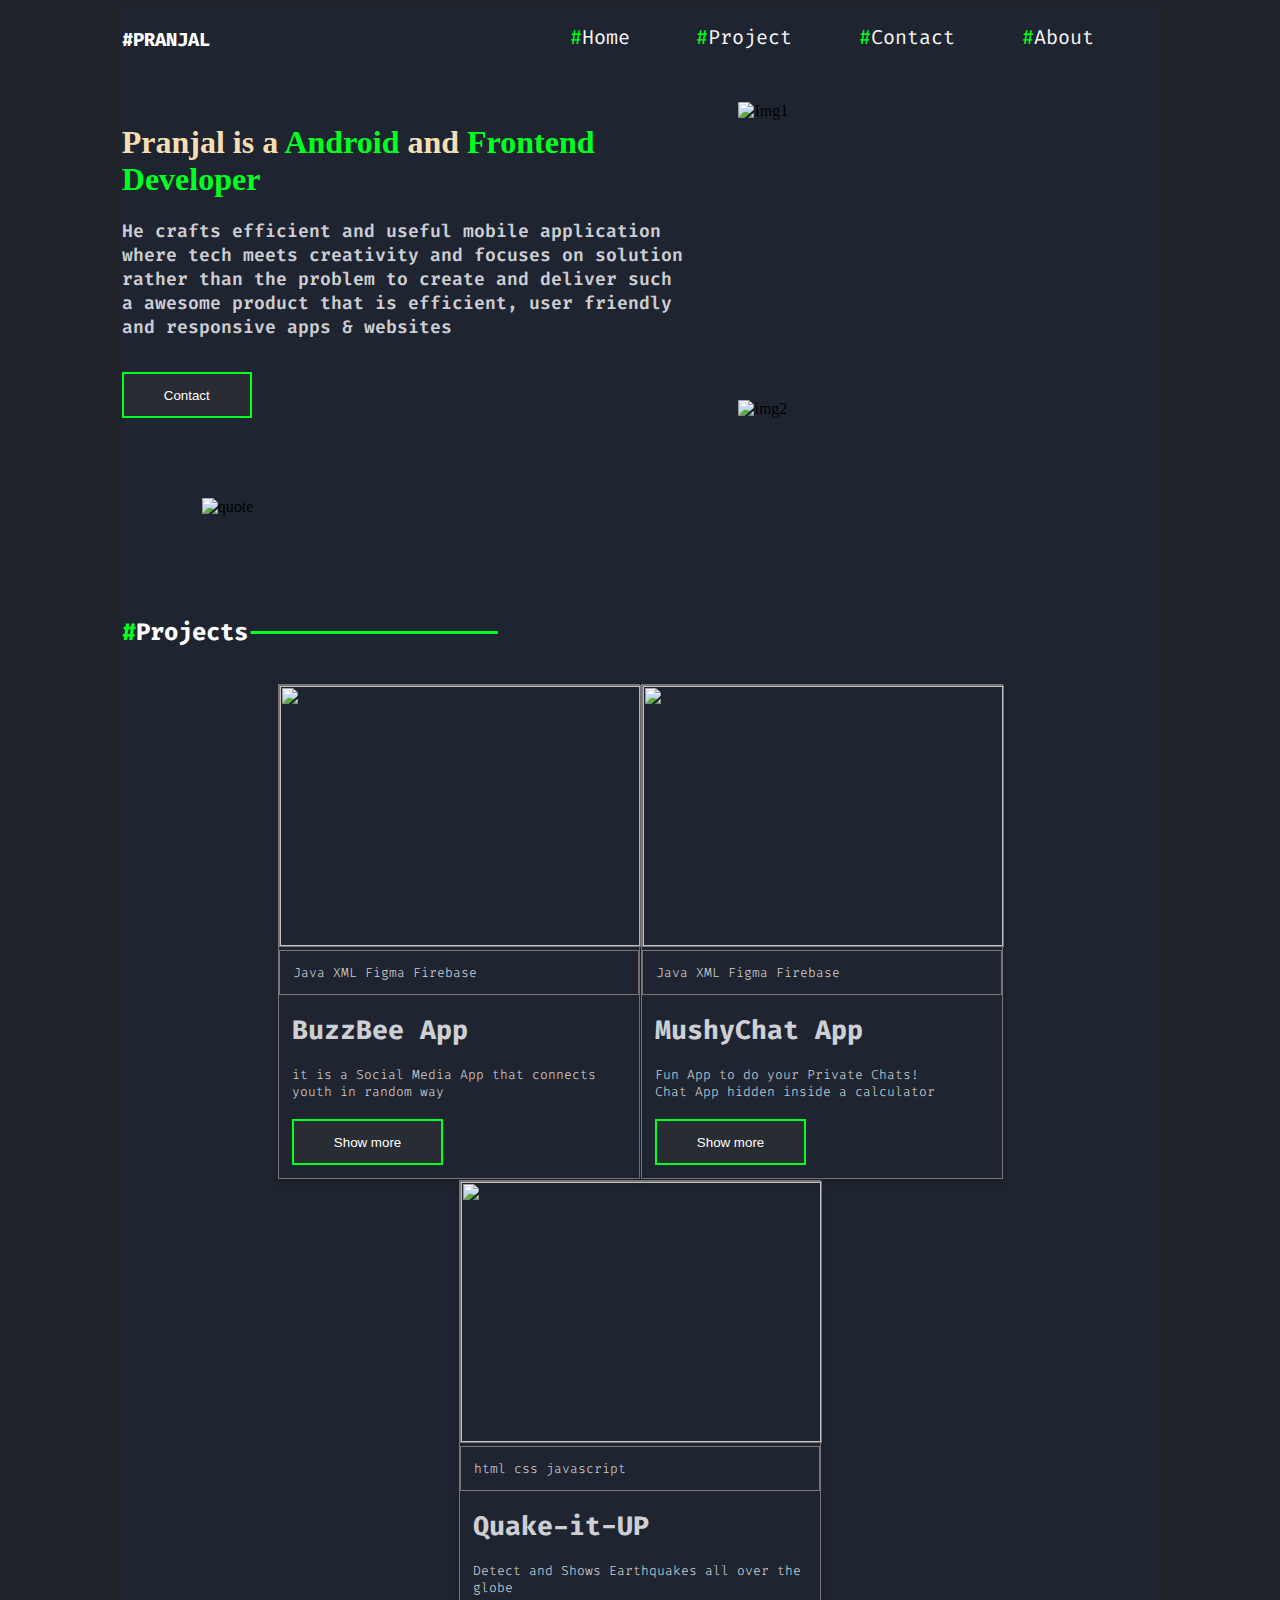
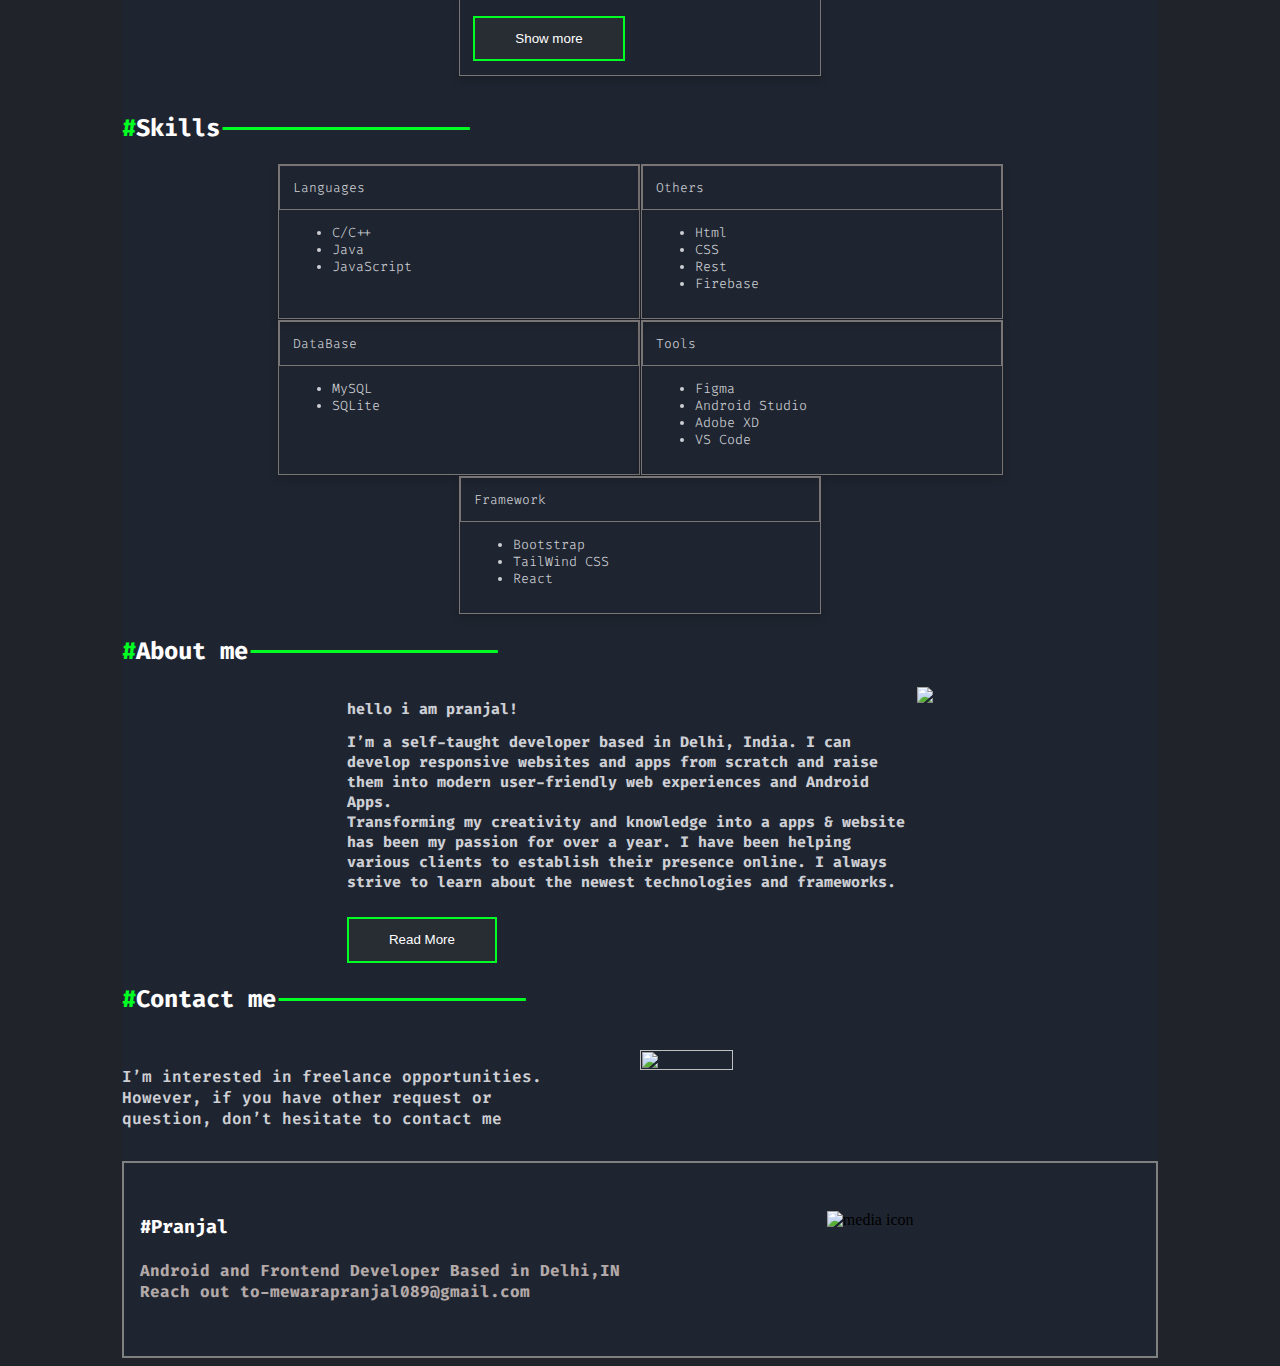
==== index.html @ 4f3ab754 "Add files via upload" ====
<!DOCTYPE html>
<html lang="en">
<head>
    <meta charset="utf-8">
    <meta name="viewport", content="width=device-width,initial-scale=1">
    <meta name="description",content="(enter a brief description)">
    <meta name="author",content="enter-your-site-name">
    <meta name="", content="">

    <title>Pranjal@Dev</title>
    

   <!--Social media shared preview-->
   <!--
    <meta property="og:title", content="title/desc of Preview">
    <meta property="og:site-name", content="enter-your-site-name">
    <meta property="og:url", content="url of shared site">
    <meta property="og:description", content="description">
    <meta property="og:image", content="image preview xyz.png format">
    -->
    <link href="styles.css" rel="stylesheet">
    <link
      rel="stylesheet"
      href="https://fonts.googleapis.com/css2?family=Fira Code:wght@400;500;600;700&display=swap"
    />

</head>
<body>
    <div class="main">

    <nav>
        <div class="nav_container">
            <div class="nav_left">
                <h3>#PRANJAL</h3>
            </div>
            <div class="nav_right">
                <ul>
                    <li><a href="index.html"><span style="color: #00ff22;">#</span>Home</a></li>
                    <li><a href="projects.html"><span style="color: #00ff22;">#</span>Project</a></li>
                    <li><a href="contact.html"><span style="color: #00ff22;">#</span>Contact</a></li>
                    <li><a href="about.html"><span style="color: #00ff22;">#</span>About</a></li>
                </ul>
            </div>
        </div>

    </nav>
    <header>
        <div class="header_container">
         <div class="sec1">
            <h1>Pranjal is a <span style="color: #00ff22;">Android</span> and <span style="color: #00ff22;">Frontend Developer</span></h1>
            <h2>He crafts efficient and useful mobile application where tech meets creativity and focuses on solution rather than the problem
                to create and deliver such a awesome product that is efficient, user friendly and responsive apps & websites
            </h2>
            <br>
            <button type="button" id="button1" onclick="alert('You pressed the button!')">Contact</button>
            </div>
            <div class="sec2">
            <img src="images/Group 46.png" alt="Img1" height="90%" width="90%"><br>
            <img src="images/Frame 58.png" alt="img2"  width="90%">
        </div>
        </div>
    </header>
    <main>
        <div class="quote">
            <img src="images/quote.png" id="img" alt="quote" height="70%" width="100%">
        </div>
        <div class="projects">
            <h2>#<span style="color:white;">Projects</span>------------------</h2>
            <div class="p_gallery">
                <div class="card" >
                    <img src="images/buzzbee.png" width="100%" height="260px">
                    <div class="card_skill">
                        <h3>Java XML Figma Firebase</h3>
                    </div>
                    <div class="card_des">
                        <h1>BuzzBee App</h1>
                        <h3>it is a Social Media App that connects youth in random way</h3>
                        <button>Show more</button>
                    </div>
                </div>
                <div class="card" >
                    <img src="images/mushychat.png" width="100%" height="260px">
                    <div class="card_skill">
                        <h3>Java XML Figma Firebase</h3>
                    </div>
                    <div class="card_des">
                        <h1>MushyChat App</h1>
                        <h3>Fun App to do your Private Chats!<br>
                        Chat App hidden inside a calculator</h3>
                        <button>Show more</button>
                    </div>
                </div>
                <div class="card" >
                    <img src="images/Qaukeitup.png" width="100%" height="260px">
                    <div class="card_skill">
                        <h3>html css javascript</h3>
                    </div>
                    <div class="card_des">
                        <h1>Quake-it-UP</h1>
                        <h3>Detect and Shows Earthquakes all over the globe</h3>
                        <button>Show more</button>
                    </div>
                </div>
            </div>
        </div>
        <div class="Skills">
            <h2>#<span style="color:white;">Skills</span>------------------</h2>
            <div class="s_gallery">
                <div class="skilcon">
                    <div class="card">
                        <div class="card_skill">
                            <h3>Languages</h3>
                        </div>
                        <div class="card_des">
                            <ul>
                                <li>C/C++</li>
                                <li>Java</li>
                                <li>JavaScript</li>
                            </ul>
                        </div>
                    </div>
                    <div class="card">
                        <div class="card_skill">
                            <h3>Others</h3>
                        </div>
                        <div class="card_des">
                            <ul>
                                <li>Html</li>
                                <li>CSS</li>
                                <li>Rest</li>
                                <li>Firebase</li>
                            </ul>
                        </div>
                    </div>
                    <div class="card">
                        <div class="card_skill">
                            <h3>DataBase</h3>
                        </div>
                        <div class="card_des">
                            <ul>
                                <li>MySQL</li>
                                <li>SQLite</li>
                
                            </ul>
                        </div>
                    </div>
                    <div class="card">
                        <div class="card_skill">
                            <h3>Tools</h3>
                        </div>
                        <div class="card_des">
                            <ul>
                                <li>Figma</li>
                                <li>Android Studio</li>
                                <li>Adobe XD</li>
                                <li>VS Code</li>
                            </ul>
                        </div>
                    </div>
                    <div class="card">
                        <div class="card_skill">
                            <h3>Framework</h3>
                        </div>
                        <div class="card_des">
                            <ul>
                                <li>Bootstrap</li>
                                <li>TailWind CSS</li>
                                <li>React</li>
                            </ul>
                        </div>
                    </div>
                    </div>
            </div>
        </div>
        <div class=".container-contact">
            <h2 id="text">#<span style="color:white;">About me</span>------------------</h2>
        <div class="About_container">
            <div class="sec11">
               <h2>hello i am pranjal!</h2>
               <h2>I’m a self-taught developer based in Delhi, India. I can develop responsive websites and apps from scratch and raise them into modern user-friendly web experiences and Android Apps. <br>
                Transforming my creativity and knowledge into a apps & website has been my passion for over a year. I have been helping various clients to establish their presence online. I always strive to learn about the newest technologies and frameworks.</h2>
               <br>
               <button type="button" id="button1" onclick="alert('You pressed the button!')">Read More</button>
               </div>
               <div class="sec22">
               <img src="images/Group 50.png">
           </div>
           </div>
        </div>
        <div class="contact">
            <h2 id="text">#<span style="color:white;">Contact me</span>------------------</h2>
            <div class="con_box">
                <div class="con1">
                    <h3>I’m interested in freelance opportunities. However, if you have other request or question, don’t hesitate to contact me</h3>
                </div class="con2">
                    <img src="images/Frame 33.png" width="30%" height="100%">
            </div>
        </div>

        
    </main>
    <footer>
        <div class="footer">
            <div class="f1">
                <h3>#Pranjal</h3>
                <h4>Android and Frontend Developer Based in Delhi,IN<br>Reach out to-mewarapranjal089@gmail.com</h4>
            </div>
            <div class="f2">
                <img src="images/Group 23.png" alt="media icon">
            </div>
        </div>
    </footer>
</div>
    <script src="script.js"></script>
</body>
</html>
---- styles.css ----
body{
    background-color:#202329 ;
}
.main{
    width: 100%;
    height: 100%;
    background-color: #1f2530;
}
@media  screen and (min-width: 1000px) {
    .main{
        margin: auto;
        width: 82%;
        height: 100%;
    }
}

.nav_container{
    display: flex;
    width: 100%;
}
.nav_left{
    display: flex;
    width: 40%;
    font-family: Fira Code;
    color: white;
    align-items: flex-start;
    cursor: pointer;
}
nav{
    margin-bottom: 2em;
}
.nav_right{
    display: flex;
    width: 60%;
}
.nav_right ul{
    display: flex;
    width: 100%;
    margin-right: 5%;
    padding: 0;
    flex-wrap: wrap;
    list-style: none;
    justify-content: end;
    align-items:flex-end;
}
.nav_right li{
    margin: auto;
    color: whitesmoke;
    font-family: Fira Code;
    font-size: 20px;
    cursor: pointer;
}
.nav_right li:after {
    display: block;
    content: '';
    border-bottom: solid 3px #00ff22;
    padding-bottom: 1%;
    transform: scaleX(0);
    transition: transform 300ms ease-in-out;
}
li:hover:after{
    transform: scaleX(1);
}
.header_container{
    display: flex;
    margin-top: 10px;
    flex-wrap: wrap;
    width: 100%;
    flex-direction: row;
}
.sec1 h1{
    color: wheat;
    font-family:Georgia, 'Times New Roman', Times, serif;
}
.sec1 h2{
    color: #cdcfd4;
    font-family: Fira Code;
    font-size: large;
    font-weight: 600;
}
#button1{
    color: white;
    background-color: #282c33;
    border: 2px solid #00ff22;
    padding: 1em 3em;
}
.sec1{
    width: 55%;
}
.sec2{
    width: 45%;
    display: flex;
    align-items: flex-end;
    flex-direction: column;
}
.quote{
    padding: 5em;
    display: flex;
    justify-content: center;
    align-items: center;
}
.projects h2{
    font-family: Fira Code;
    color: #00ff22;
}
.p_gallery{
    display: flex;
    flex-direction: row;
    flex-wrap: wrap;
    padding: 1em;
    justify-content: center;
}
.Skills h2{
    font-family: Fira Code;
    color: #00ff22;
}

.s_gallery{
    display: flex;
    justify-content: center;
    flex-wrap: wrap;
}
.p1{
    width: 30%;

}
.p2{
    width: 70%;
}
@media screen and (max-height: 240px) {
    #p1{
        width: 0%;
    }    
    #p2{
        width: 100%;
    }
}
.About_container{
    display: flex;
    justify-content: center;
    flex-wrap: wrap;
}
#text{
    font-family: Fira Code;
    color: #00ff22;   
}
.sec11{
    width: 55%;
    color: #cdcfd4;
    font-family: Fira Code;
    font-size: x-small;
    font-weight: 600;
}

.con1,.con2{
    width: 50%;
}
.con1 h3{
    color: #cdcfd4;
    font-family: Fira Code;
    font-size: medium;
    font-weight: 600;
    padding-right: 5em;
}
.con_box{
    padding-top: 1em;
    display: flex;
    flex-wrap: wrap;
    width: 100%;
    padding-bottom: 1em;
}
.con2{
    align-items: center;
    padding: 1em;
}
.footer{
    display: flex;
    padding: 1em;
    padding-top: 2em;
    padding-bottom: 2em;
    flex-wrap: wrap;
    width: 100%;
    justify-content: flex-start;
}
.f2{
    padding-left: 16px;
    padding-top: 1em;
}
.f1{
  color: #b3a9a9;
  font-family: Fira Code;
  width: 65%;
}
.f1 h3{
    color: white;
}
footer{
    border: 2px solid gray;
}
.card{
    box-shadow: 0 4px 8px 0 rgba(0,0,0,0.2);
    max-width: 360px;
    min-width: 360px ;
    font-family: Fira Code;
    color: #cdcfd4;
    font-size: smaller;
    margin: 1px;
    font-weight: 100;
}
.card_skill h3{
    font-size: small;
    font-weight: 200;
}
.card img{
   border: 1px solid rgb(122, 117, 117);
}
.card_des{
    
    padding-left: 1em;
    padding-bottom: 1em;
    padding-right: 1em;
}
.card_des h3{
    font-size: small;
    font-weight: 200;
    padding-bottom: 0.5em;
}
.card{
    border: 1px solid rgb(122, 117, 117);
    margin: 0.5px;
}
.card_skill{
    padding-left: 1em;
    border: 1px solid rgb(122, 117, 117) ;
}
.card button{
    color: white;
    background-color: #282c33;
    border: 2px solid #00ff22;
    padding: 1em 3em;
}
a{
    color: inherit;
    text-decoration: inherit;
}
.skilcon{
    display: flex;
    flex-wrap: wrap;
    justify-content: center;
}
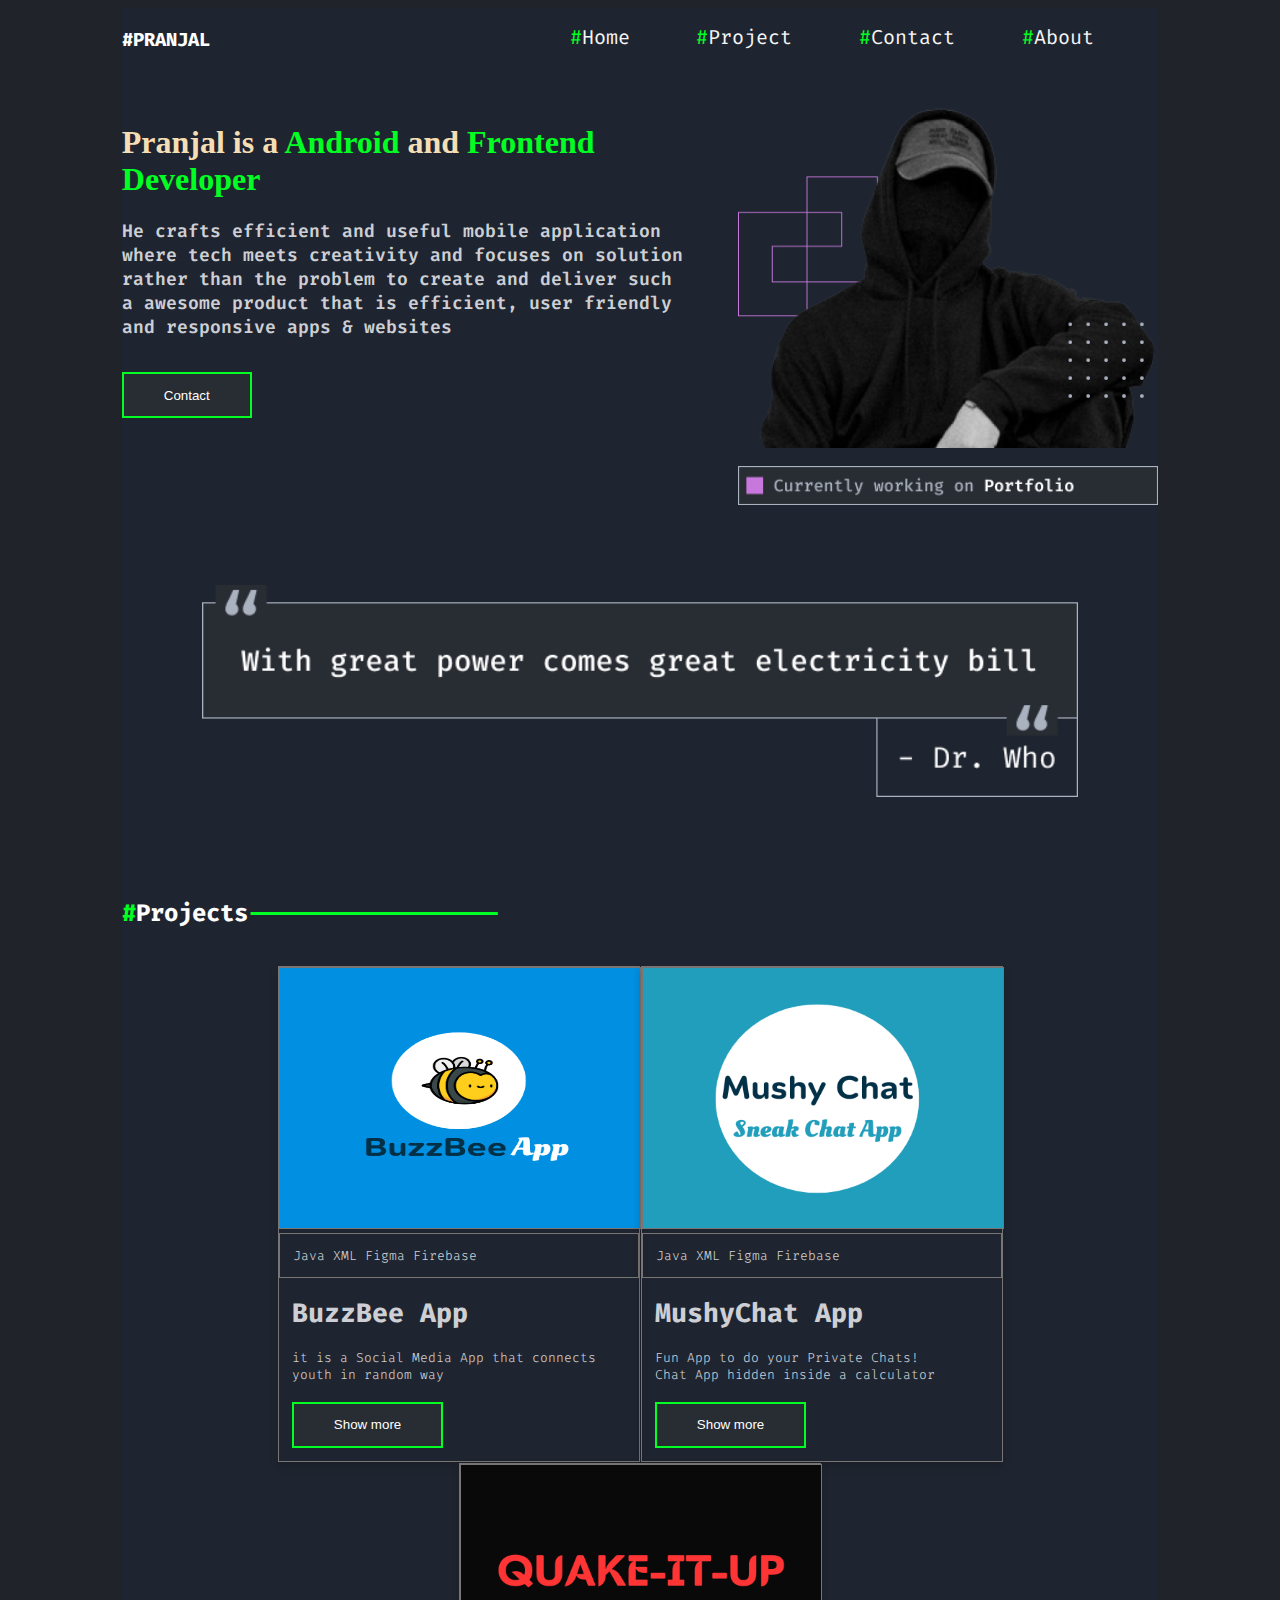
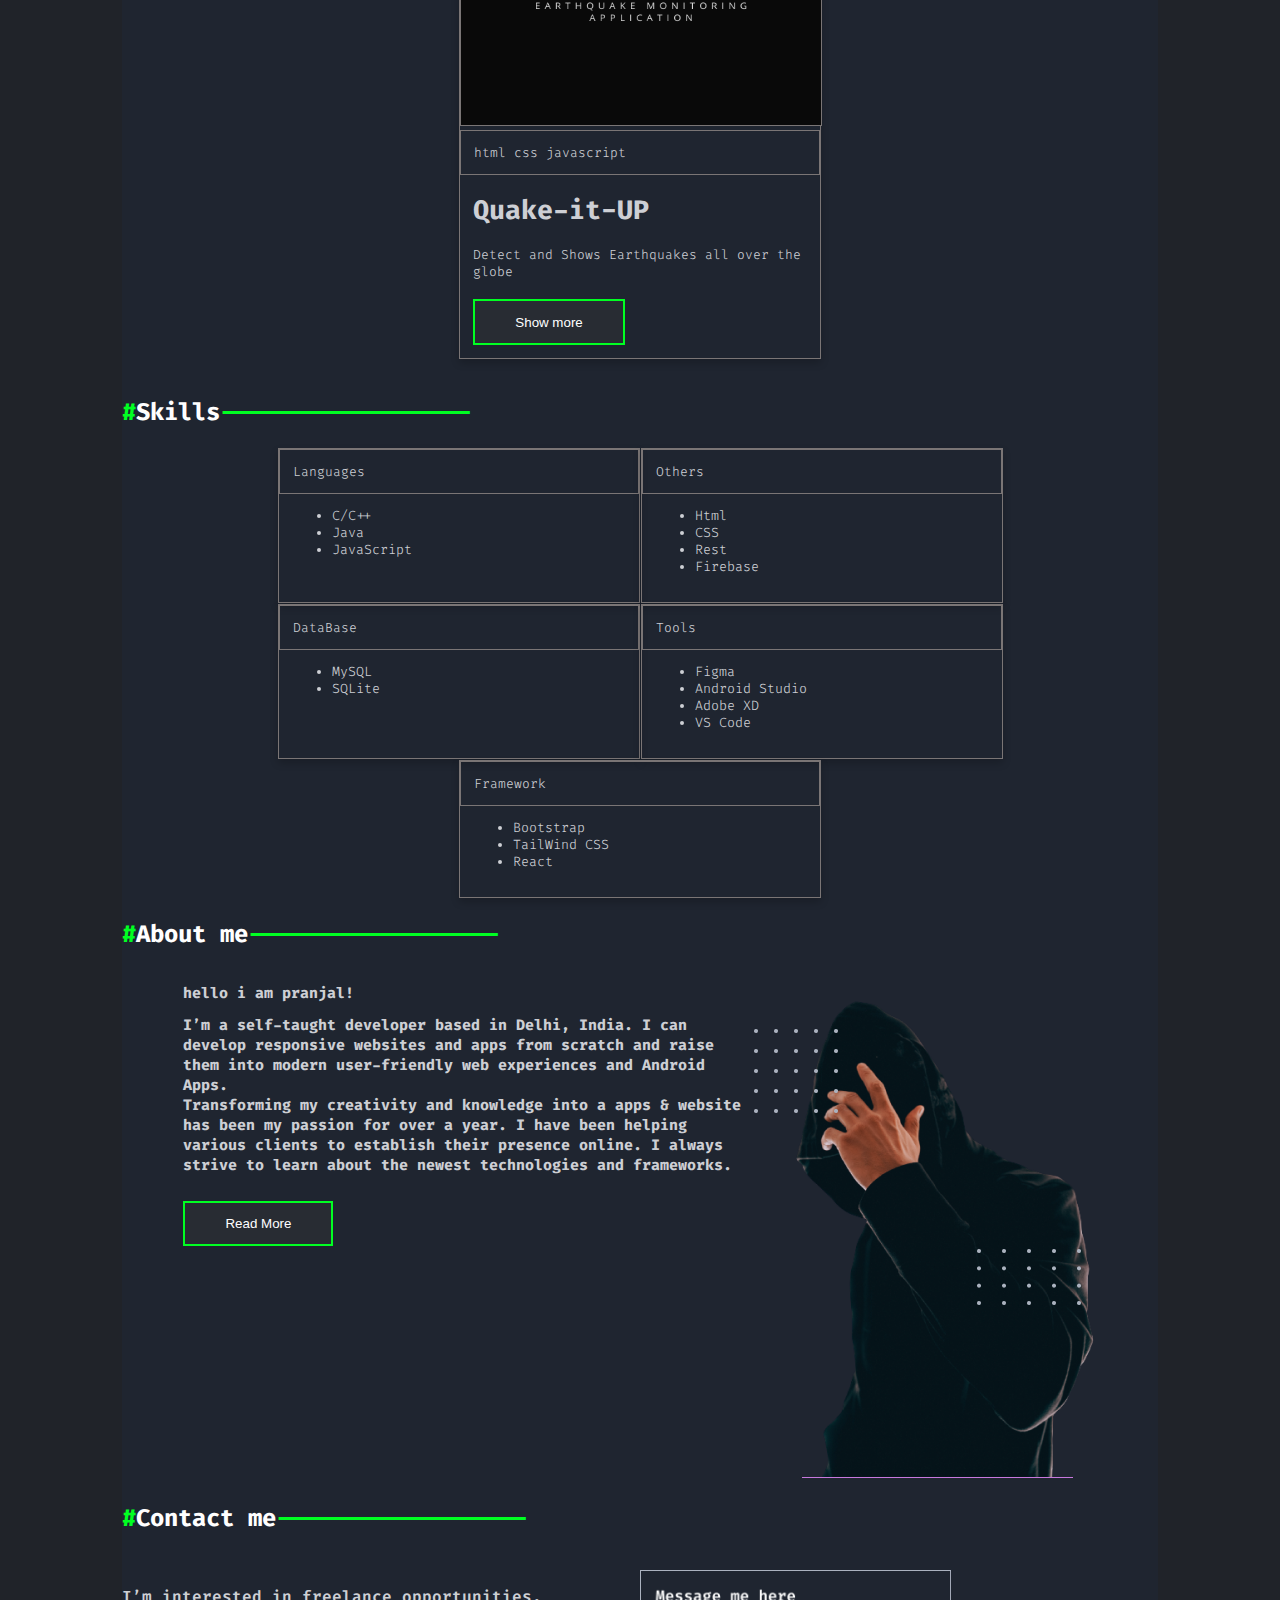
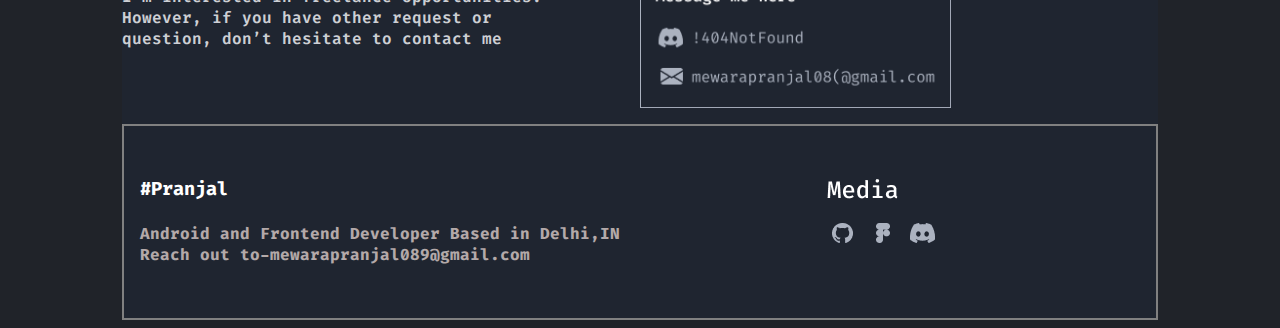
==== commit c454f3e1: "Update index.html" ====
--- a/index.html
+++ b/index.html
@@ -55,20 +55,20 @@
             <button type="button" id="button1" onclick="alert('You pressed the button!')">Contact</button>
             </div>
             <div class="sec2">
-            <img src="images/Group 46.png" alt="Img1" height="90%" width="90%"><br>
-            <img src="images/Frame 58.png" alt="img2"  width="90%">
+            <img src="Group 46.png" alt="Img1" height="90%" width="90%"><br>
+            <img src="Frame 58.png" alt="img2"  width="90%">
         </div>
         </div>
     </header>
     <main>
         <div class="quote">
-            <img src="images/quote.png" id="img" alt="quote" height="70%" width="100%">
+            <img src="quote.png" id="img" alt="quote" height="70%" width="100%">
         </div>
         <div class="projects">
             <h2>#<span style="color:white;">Projects</span>------------------</h2>
             <div class="p_gallery">
                 <div class="card" >
-                    <img src="images/buzzbee.png" width="100%" height="260px">
+                    <img src="buzzbee.png" width="100%" height="260px">
                     <div class="card_skill">
                         <h3>Java XML Figma Firebase</h3>
                     </div>
@@ -79,7 +79,7 @@
                     </div>
                 </div>
                 <div class="card" >
-                    <img src="images/mushychat.png" width="100%" height="260px">
+                    <img src="mushychat.png" width="100%" height="260px">
                     <div class="card_skill">
                         <h3>Java XML Figma Firebase</h3>
                     </div>
@@ -91,7 +91,7 @@
                     </div>
                 </div>
                 <div class="card" >
-                    <img src="images/Qaukeitup.png" width="100%" height="260px">
+                    <img src="Qaukeitup.png" width="100%" height="260px">
                     <div class="card_skill">
                         <h3>html css javascript</h3>
                     </div>
@@ -183,7 +183,7 @@
                <button type="button" id="button1" onclick="alert('You pressed the button!')">Read More</button>
                </div>
                <div class="sec22">
-               <img src="images/Group 50.png">
+               <img src="Group 50.png">
            </div>
            </div>
         </div>
@@ -193,7 +193,7 @@
                 <div class="con1">
                     <h3>I’m interested in freelance opportunities. However, if you have other request or question, don’t hesitate to contact me</h3>
                 </div class="con2">
-                    <img src="images/Frame 33.png" width="30%" height="100%">
+                    <img src="Frame 33.png" width="30%" height="100%">
             </div>
         </div>
 
@@ -206,11 +206,11 @@
                 <h4>Android and Frontend Developer Based in Delhi,IN<br>Reach out to-mewarapranjal089@gmail.com</h4>
             </div>
             <div class="f2">
-                <img src="images/Group 23.png" alt="media icon">
+                <img src="Group 23.png" alt="media icon">
             </div>
         </div>
     </footer>
 </div>
     <script src="script.js"></script>
 </body>
-</html>+</html>
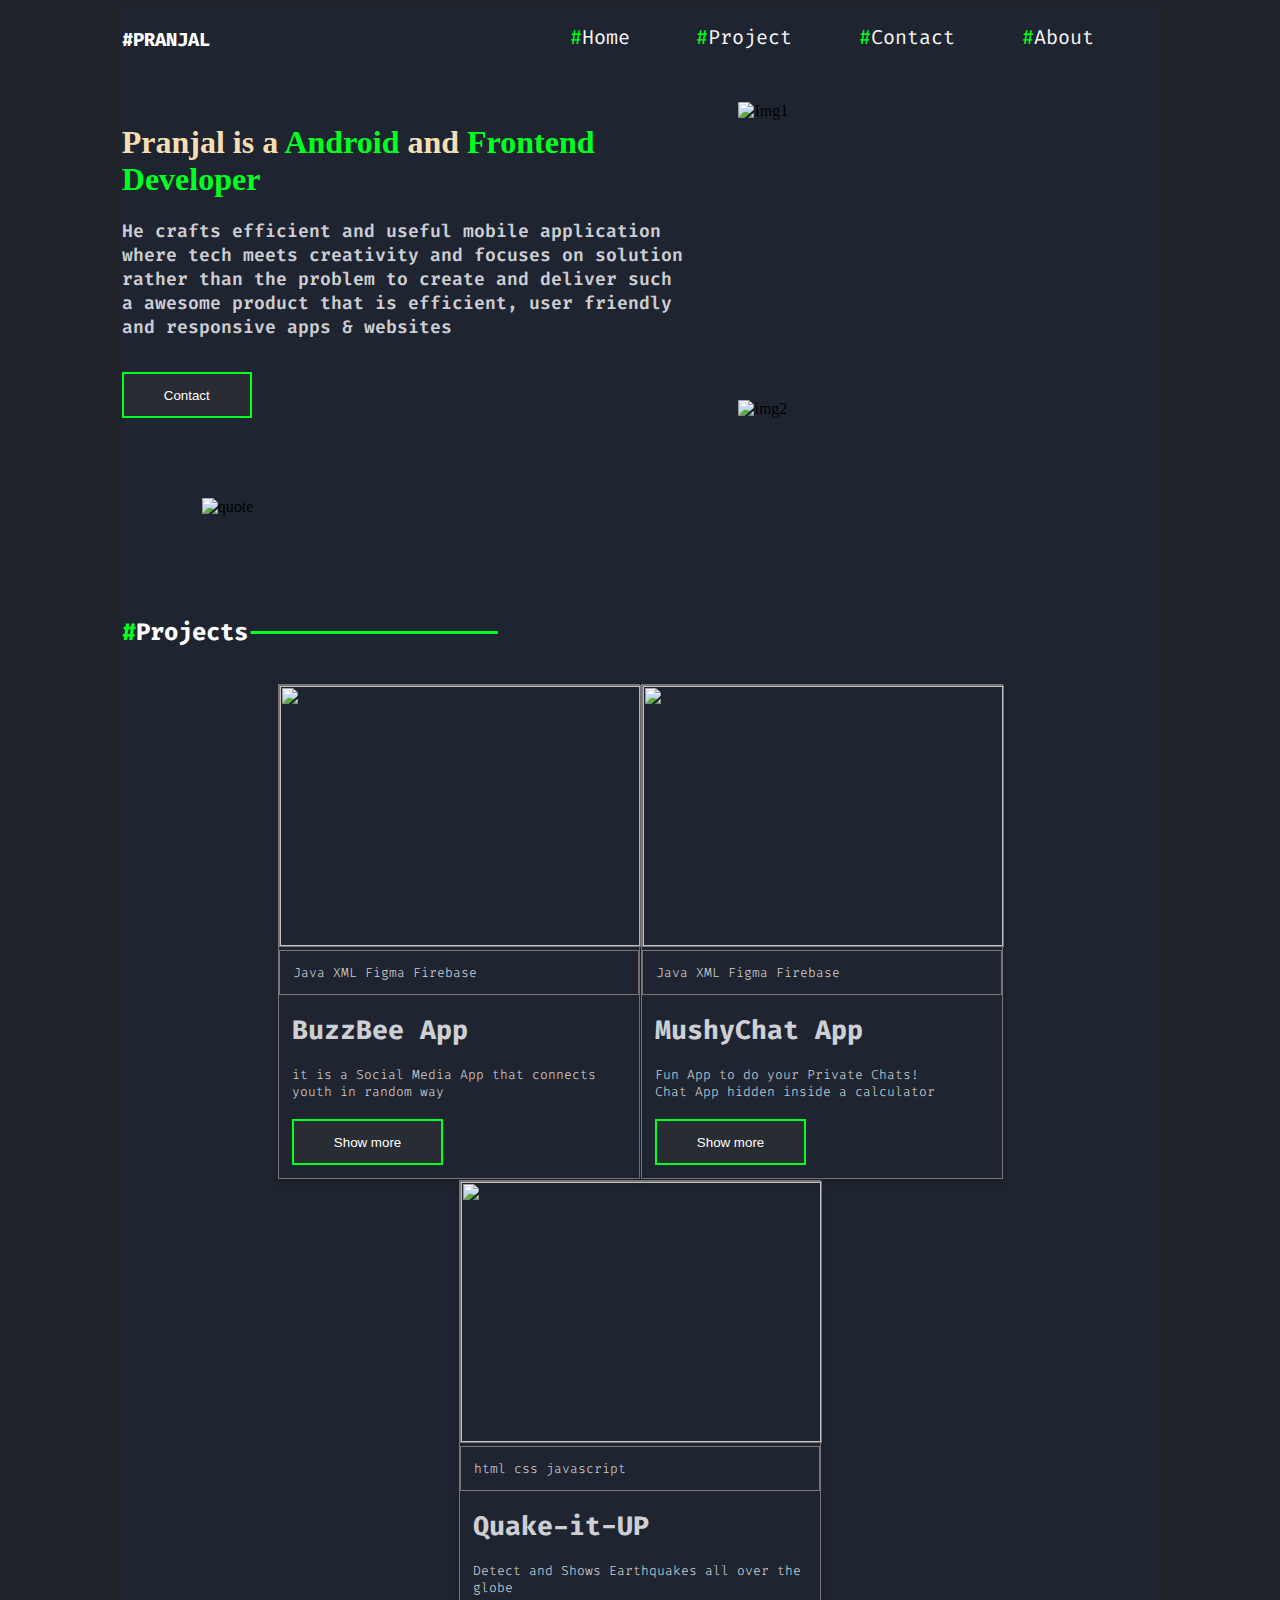
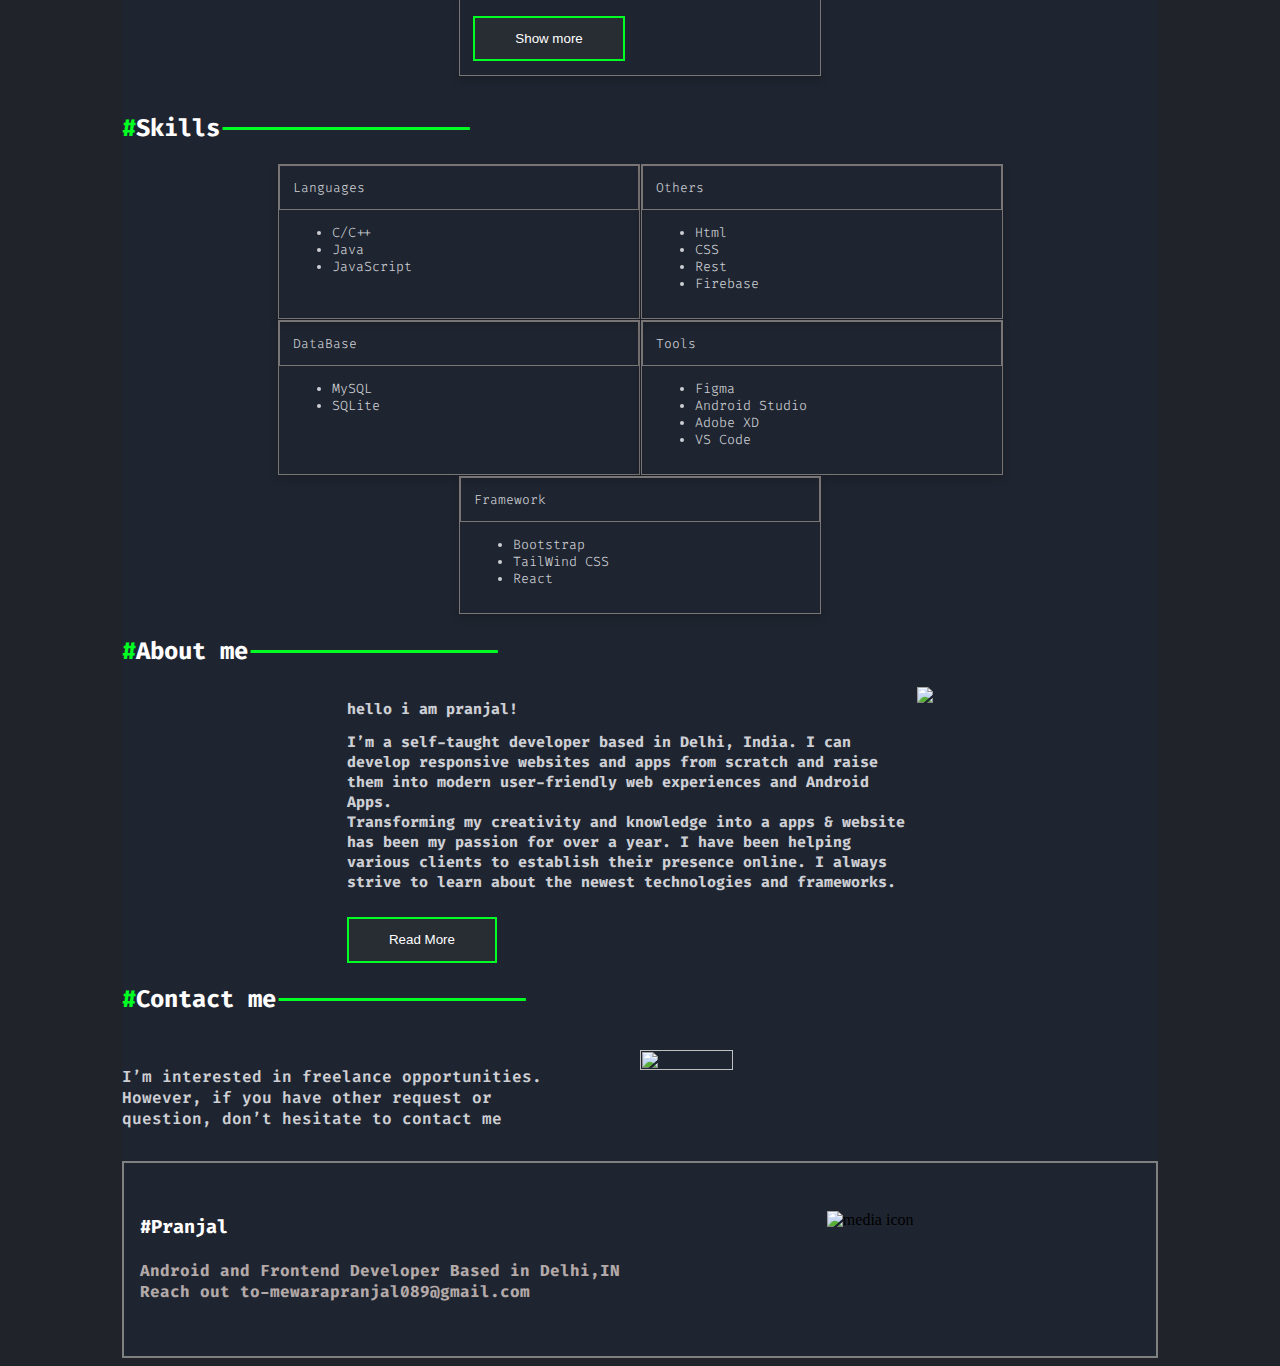
==== commit 1cface91: "Update index.html" ====
--- a/index.html
+++ b/index.html
@@ -55,20 +55,20 @@
             <button type="button" id="button1" onclick="alert('You pressed the button!')">Contact</button>
             </div>
             <div class="sec2">
-            <img src="Group 46.png" alt="Img1" height="90%" width="90%"><br>
-            <img src="Frame 58.png" alt="img2"  width="90%">
+            <img src="Group46.PNG" alt="Img1" height="90%" width="90%"><br>
+            <img src="Frame58.PNG" alt="img2"  width="90%">
         </div>
         </div>
     </header>
     <main>
         <div class="quote">
-            <img src="quote.png" id="img" alt="quote" height="70%" width="100%">
+            <img src="quote.PNG" id="img" alt="quote" height="70%" width="100%">
         </div>
         <div class="projects">
             <h2>#<span style="color:white;">Projects</span>------------------</h2>
             <div class="p_gallery">
                 <div class="card" >
-                    <img src="buzzbee.png" width="100%" height="260px">
+                    <img src="buzzbee.PNG" width="100%" height="260px">
                     <div class="card_skill">
                         <h3>Java XML Figma Firebase</h3>
                     </div>
@@ -79,7 +79,7 @@
                     </div>
                 </div>
                 <div class="card" >
-                    <img src="mushychat.png" width="100%" height="260px">
+                    <img src="mushychat.PNG" width="100%" height="260px">
                     <div class="card_skill">
                         <h3>Java XML Figma Firebase</h3>
                     </div>
@@ -91,7 +91,7 @@
                     </div>
                 </div>
                 <div class="card" >
-                    <img src="Qaukeitup.png" width="100%" height="260px">
+                    <img src="Qaukeitup.PNG" width="100%" height="260px">
                     <div class="card_skill">
                         <h3>html css javascript</h3>
                     </div>
@@ -183,7 +183,7 @@
                <button type="button" id="button1" onclick="alert('You pressed the button!')">Read More</button>
                </div>
                <div class="sec22">
-               <img src="Group 50.png">
+               <img src="Group50.PNG">
            </div>
            </div>
         </div>
@@ -193,7 +193,7 @@
                 <div class="con1">
                     <h3>I’m interested in freelance opportunities. However, if you have other request or question, don’t hesitate to contact me</h3>
                 </div class="con2">
-                    <img src="Frame 33.png" width="30%" height="100%">
+                    <img src="Frame33.PNG" width="30%" height="100%">
             </div>
         </div>
 
@@ -206,7 +206,7 @@
                 <h4>Android and Frontend Developer Based in Delhi,IN<br>Reach out to-mewarapranjal089@gmail.com</h4>
             </div>
             <div class="f2">
-                <img src="Group 23.png" alt="media icon">
+                <img src="Group23.PNG" alt="media icon">
             </div>
         </div>
     </footer>
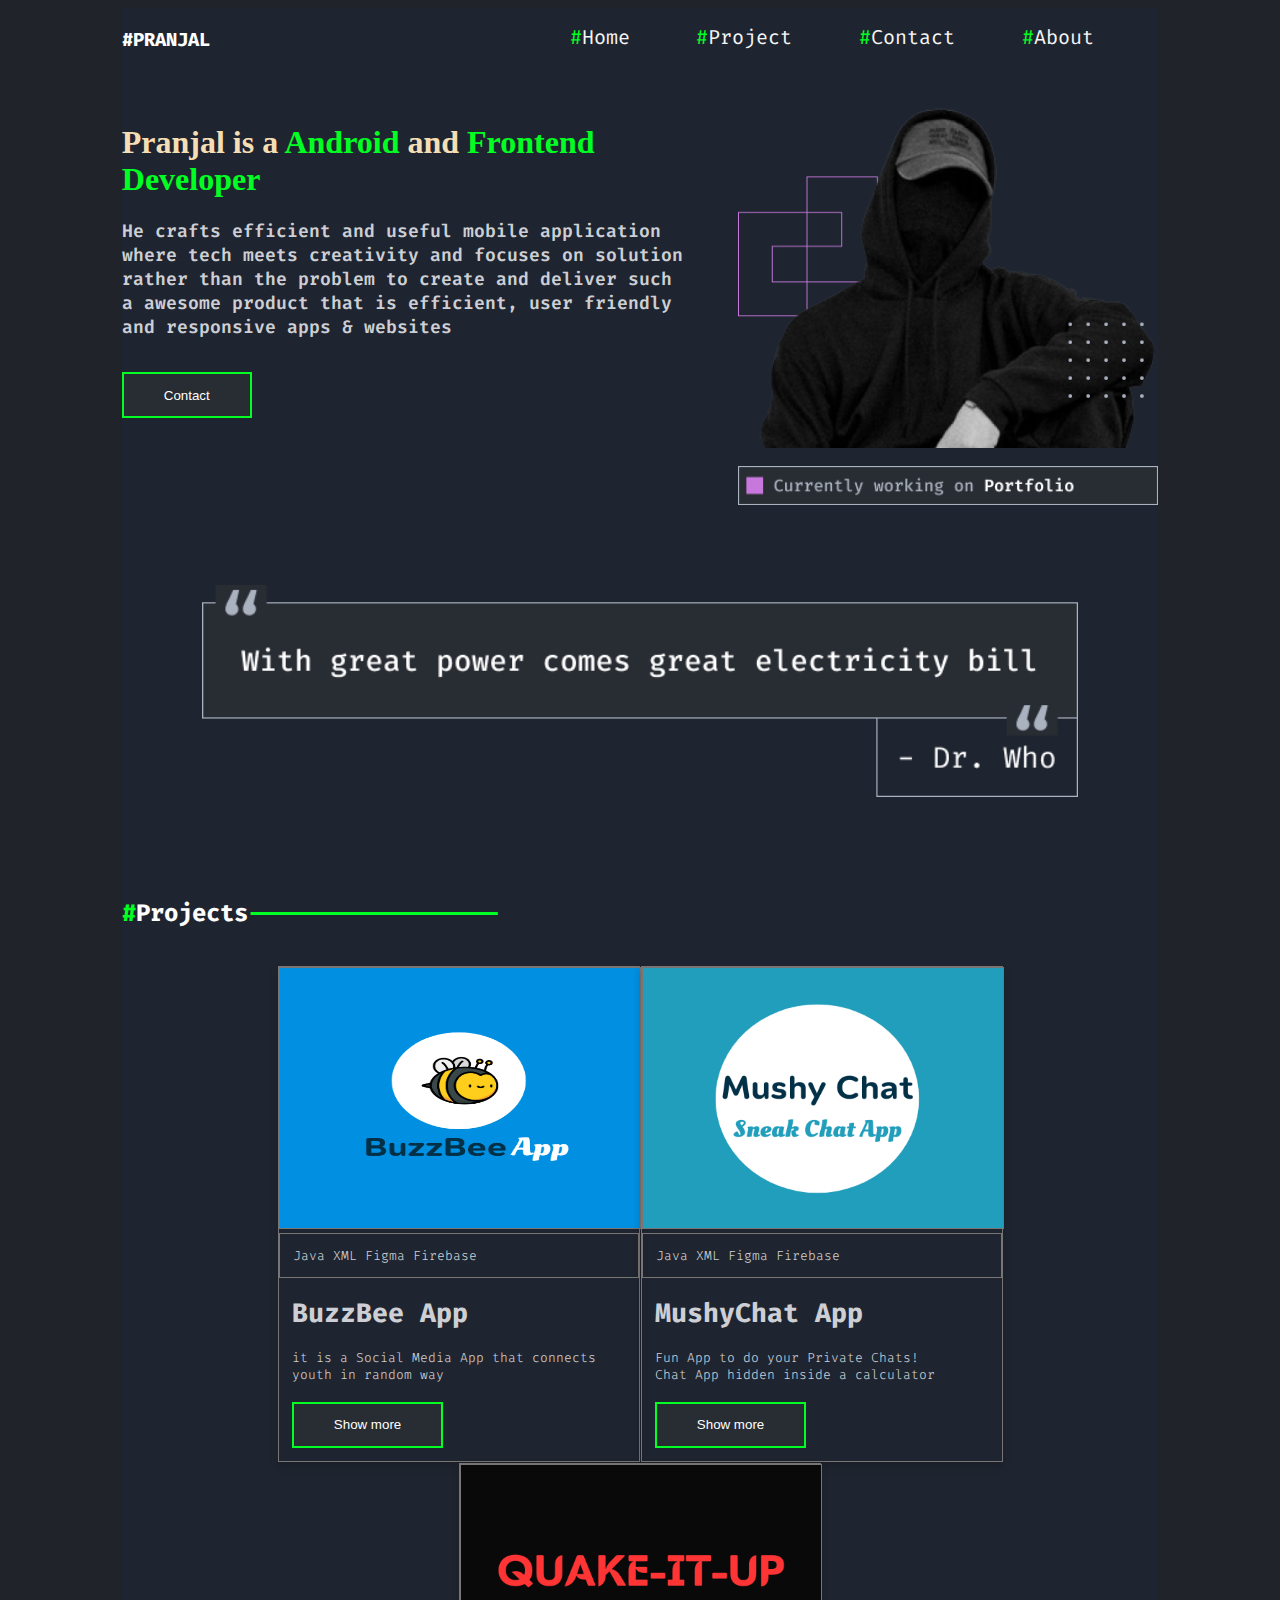
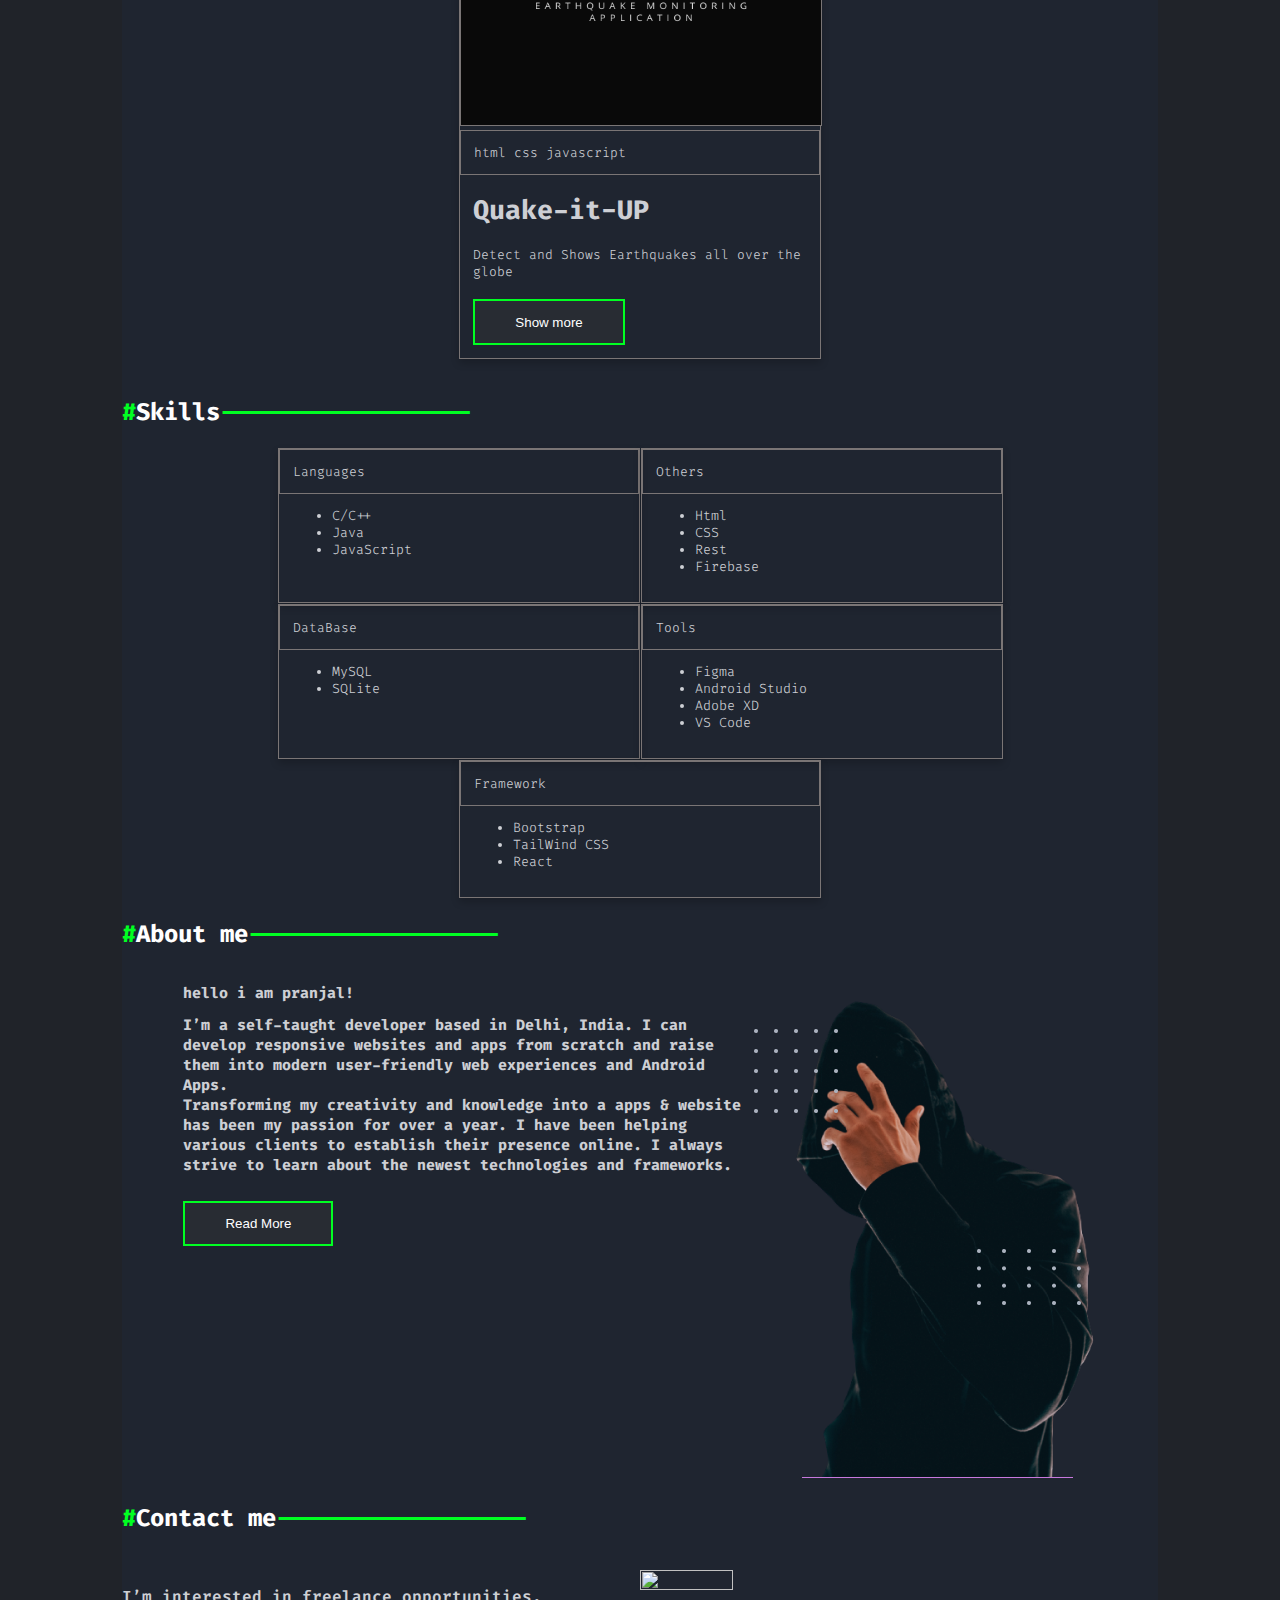
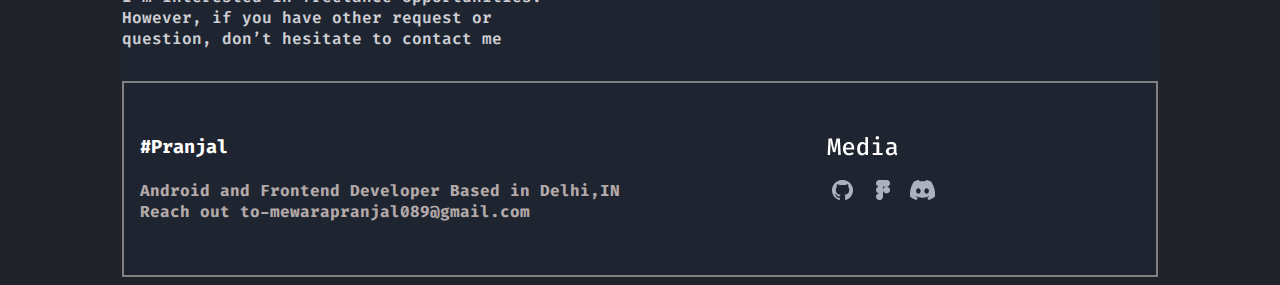
==== commit 7290146f: "Update index.html" ====
--- a/index.html
+++ b/index.html
@@ -55,20 +55,20 @@
             <button type="button" id="button1" onclick="alert('You pressed the button!')">Contact</button>
             </div>
             <div class="sec2">
-            <img src="Group46.PNG" alt="Img1" height="90%" width="90%"><br>
-            <img src="Frame58.PNG" alt="img2"  width="90%">
+            <img src="Group 46.png" alt="Img1" height="90%" width="90%"><br>
+            <img src="Frame 58.png" alt="img2"  width="90%">
         </div>
         </div>
     </header>
     <main>
         <div class="quote">
-            <img src="quote.PNG" id="img" alt="quote" height="70%" width="100%">
+            <img src="quote.png" id="img" alt="quote" height="70%" width="100%">
         </div>
         <div class="projects">
             <h2>#<span style="color:white;">Projects</span>------------------</h2>
             <div class="p_gallery">
                 <div class="card" >
-                    <img src="buzzbee.PNG" width="100%" height="260px">
+                    <img src="buzzbee.png" width="100%" height="260px">
                     <div class="card_skill">
                         <h3>Java XML Figma Firebase</h3>
                     </div>
@@ -79,7 +79,7 @@
                     </div>
                 </div>
                 <div class="card" >
-                    <img src="mushychat.PNG" width="100%" height="260px">
+                    <img src="mushychat.png" width="100%" height="260px">
                     <div class="card_skill">
                         <h3>Java XML Figma Firebase</h3>
                     </div>
@@ -91,7 +91,7 @@
                     </div>
                 </div>
                 <div class="card" >
-                    <img src="Qaukeitup.PNG" width="100%" height="260px">
+                    <img src="Qaukeitup.png" width="100%" height="260px">
                     <div class="card_skill">
                         <h3>html css javascript</h3>
                     </div>
@@ -183,7 +183,7 @@
                <button type="button" id="button1" onclick="alert('You pressed the button!')">Read More</button>
                </div>
                <div class="sec22">
-               <img src="Group50.PNG">
+               <img src="Group 50.png">
            </div>
            </div>
         </div>
@@ -206,7 +206,7 @@
                 <h4>Android and Frontend Developer Based in Delhi,IN<br>Reach out to-mewarapranjal089@gmail.com</h4>
             </div>
             <div class="f2">
-                <img src="Group23.PNG" alt="media icon">
+                <img src="Group 23.png" alt="media icon">
             </div>
         </div>
     </footer>
